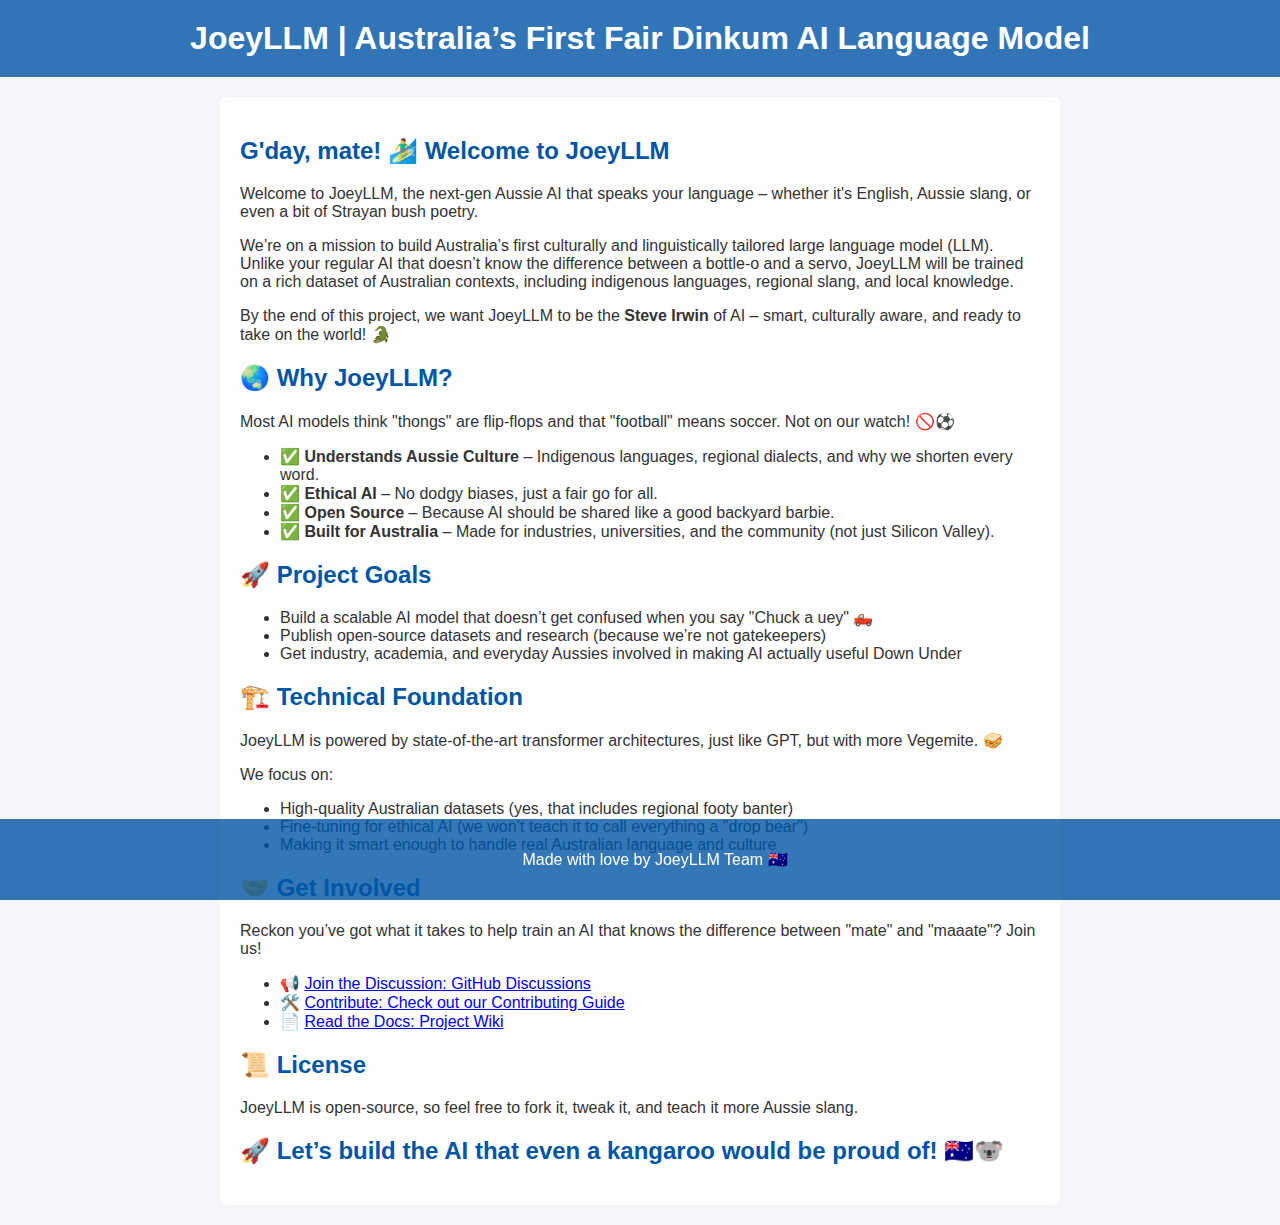
==== testwebsiteunesh.html @ 7530ae2b "Update testwebsiteunesh.html" ====
<!DOCTYPE html>
<html lang="en">
<head>
    <meta charset="UTF-8">
    <meta name="viewport" content="width=device-width, initial-scale=1.0">
    <meta http-equiv="X-UA-Compatible" content="ie=edge">
    <title>JoeyLLM | Australia’s First Fair Dinkum AI Language Model</title>
    <style>
        body {
            font-family: Arial, sans-serif;
            margin: 0;
            padding: 0;
            background-color: #f4f4f9;
            color: #333;
            background-image: url('https://www.reddit.com/r/wildlifephotography/comments/1icoln4/hello_sweet_one_joey_baby_kangaroo_still_in_the/#lightbox'); /* Path to the baby kangaroo image */
            background-size: cover; /* Make sure the image covers the whole screen */
            background-position: center; /* Center the image */
            background-attachment: fixed; /* Keep the background fixed while scrolling */
        }
        header {
            background-color: rgba(0, 85, 165, 0.8); /* Semi-transparent background for header */
            color: white;
            padding: 20px;
            text-align: center;
        }
        header h1 {
            margin: 0;
        }
        .content {
            padding: 20px;
            background-color: rgba(255, 255, 255, 0.9); /* Semi-transparent background for content */
            border-radius: 8px;
            max-width: 800px;
            margin: 20px auto;
        }
        .content h2 {
            color: #0055a5;
        }
        .emoji {
            font-size: 2em;
        }
        .highlight {
            background-color: #ffcc00;
            padding: 0.5em;
            border-radius: 5px;
        }
        footer {
            background-color: rgba(0, 85, 165, 0.8);
            color: white;
            text-align: center;
            padding: 15px;
            position: fixed;
            width: 100%;
            bottom: 0;
        }
    </style>
</head>
<body>

<header>
    <h1>JoeyLLM | Australia’s First Fair Dinkum AI Language Model</h1>
</header>

<div class="content">
    <h2>G'day, mate! 🏄‍♂️ Welcome to JoeyLLM</h2>
    <p>Welcome to JoeyLLM, the next-gen Aussie AI that speaks your language – whether it's English, Aussie slang, or even a bit of Strayan bush poetry.</p>
    
    <p>We’re on a mission to build Australia’s first culturally and linguistically tailored large language model (LLM). Unlike your regular AI that doesn’t know the difference between a bottle-o and a servo, JoeyLLM will be trained on a rich dataset of Australian contexts, including indigenous languages, regional slang, and local knowledge.</p>
    
    <p>By the end of this project, we want JoeyLLM to be the <strong>Steve Irwin</strong> of AI – smart, culturally aware, and ready to take on the world! 🐊</p>
    
    <h2>🌏 Why JoeyLLM?</h2>
    <p>Most AI models think "thongs" are flip-flops and that "football" means soccer. Not on our watch! 🚫⚽</p>

    <ul>
        <li><strong>✅ Understands Aussie Culture</strong> – Indigenous languages, regional dialects, and why we shorten every word.</li>
        <li><strong>✅ Ethical AI</strong> – No dodgy biases, just a fair go for all.</li>
        <li><strong>✅ Open Source</strong> – Because AI should be shared like a good backyard barbie.</li>
        <li><strong>✅ Built for Australia</strong> – Made for industries, universities, and the community (not just Silicon Valley).</li>
    </ul>

    <h2>🚀 Project Goals</h2>
    <ul>
        <li>Build a scalable AI model that doesn’t get confused when you say "Chuck a uey" 🛻</li>
        <li>Publish open-source datasets and research (because we’re not gatekeepers)</li>
        <li>Get industry, academia, and everyday Aussies involved in making AI actually useful Down Under</li>
    </ul>

    <h2>🏗️ Technical Foundation</h2>
    <p>JoeyLLM is powered by state-of-the-art transformer architectures, just like GPT, but with more Vegemite. 🥪</p>
    <p>We focus on:</p>
    <ul>
        <li>High-quality Australian datasets (yes, that includes regional footy banter)</li>
        <li>Fine-tuning for ethical AI (we won’t teach it to call everything a "drop bear")</li>
        <li>Making it smart enough to handle real Australian language and culture</li>
    </ul>

    <h2>🤝 Get Involved</h2>
    <p>Reckon you’ve got what it takes to help train an AI that knows the difference between "mate" and "maaate"? Join us!</p>
    <ul>
        <li>📢 <a href="https://github.com/JoeyLLM" target="_blank">Join the Discussion: GitHub Discussions</a></li>
        <li>🛠️ <a href="https://github.com/JoeyLLM/contribute" target="_blank">Contribute: Check out our Contributing Guide</a></li>
        <li>📄 <a href="https://github.com/JoeyLLM/wiki" target="_blank">Read the Docs: Project Wiki</a></li>
    </ul>

    <h2>📜 License</h2>
    <p>JoeyLLM is open-source, so feel free to fork it, tweak it, and teach it more Aussie slang.</p>

    <h2>🚀 Let’s build the AI that even a kangaroo would be proud of! 🇦🇺🐨</h2>
</div>

<footer>
    <p>Made with love by JoeyLLM Team 🇦🇺</p>
</footer>

</body>
</html>
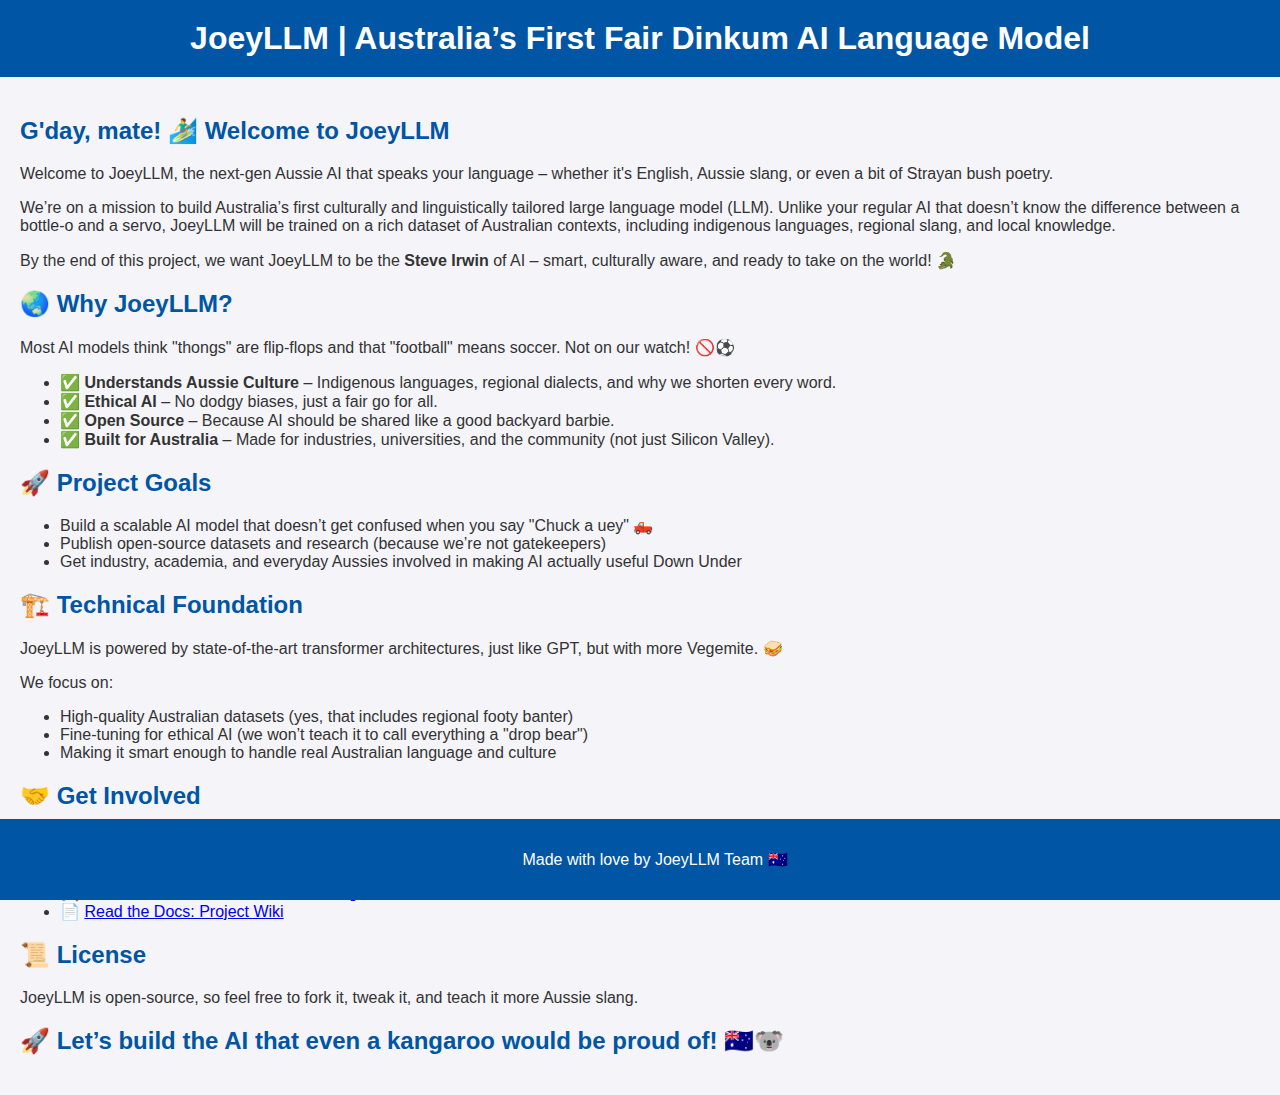
==== commit 0a68508a: "Update testwebsiteunesh.html" ====
--- a/testwebsiteunesh.html
+++ b/testwebsiteunesh.html
@@ -12,13 +12,9 @@
             padding: 0;
             background-color: #f4f4f9;
             color: #333;
-            background-image: url('https://www.reddit.com/r/wildlifephotography/comments/1icoln4/hello_sweet_one_joey_baby_kangaroo_still_in_the/#lightbox'); /* Path to the baby kangaroo image */
-            background-size: cover; /* Make sure the image covers the whole screen */
-            background-position: center; /* Center the image */
-            background-attachment: fixed; /* Keep the background fixed while scrolling */
         }
         header {
-            background-color: rgba(0, 85, 165, 0.8); /* Semi-transparent background for header */
+            background-color: #0055a5;
             color: white;
             padding: 20px;
             text-align: center;
@@ -28,10 +24,6 @@
         }
         .content {
             padding: 20px;
-            background-color: rgba(255, 255, 255, 0.9); /* Semi-transparent background for content */
-            border-radius: 8px;
-            max-width: 800px;
-            margin: 20px auto;
         }
         .content h2 {
             color: #0055a5;
@@ -45,7 +37,7 @@
             border-radius: 5px;
         }
         footer {
-            background-color: rgba(0, 85, 165, 0.8);
+            background-color: #0055a5;
             color: white;
             text-align: center;
             padding: 15px;
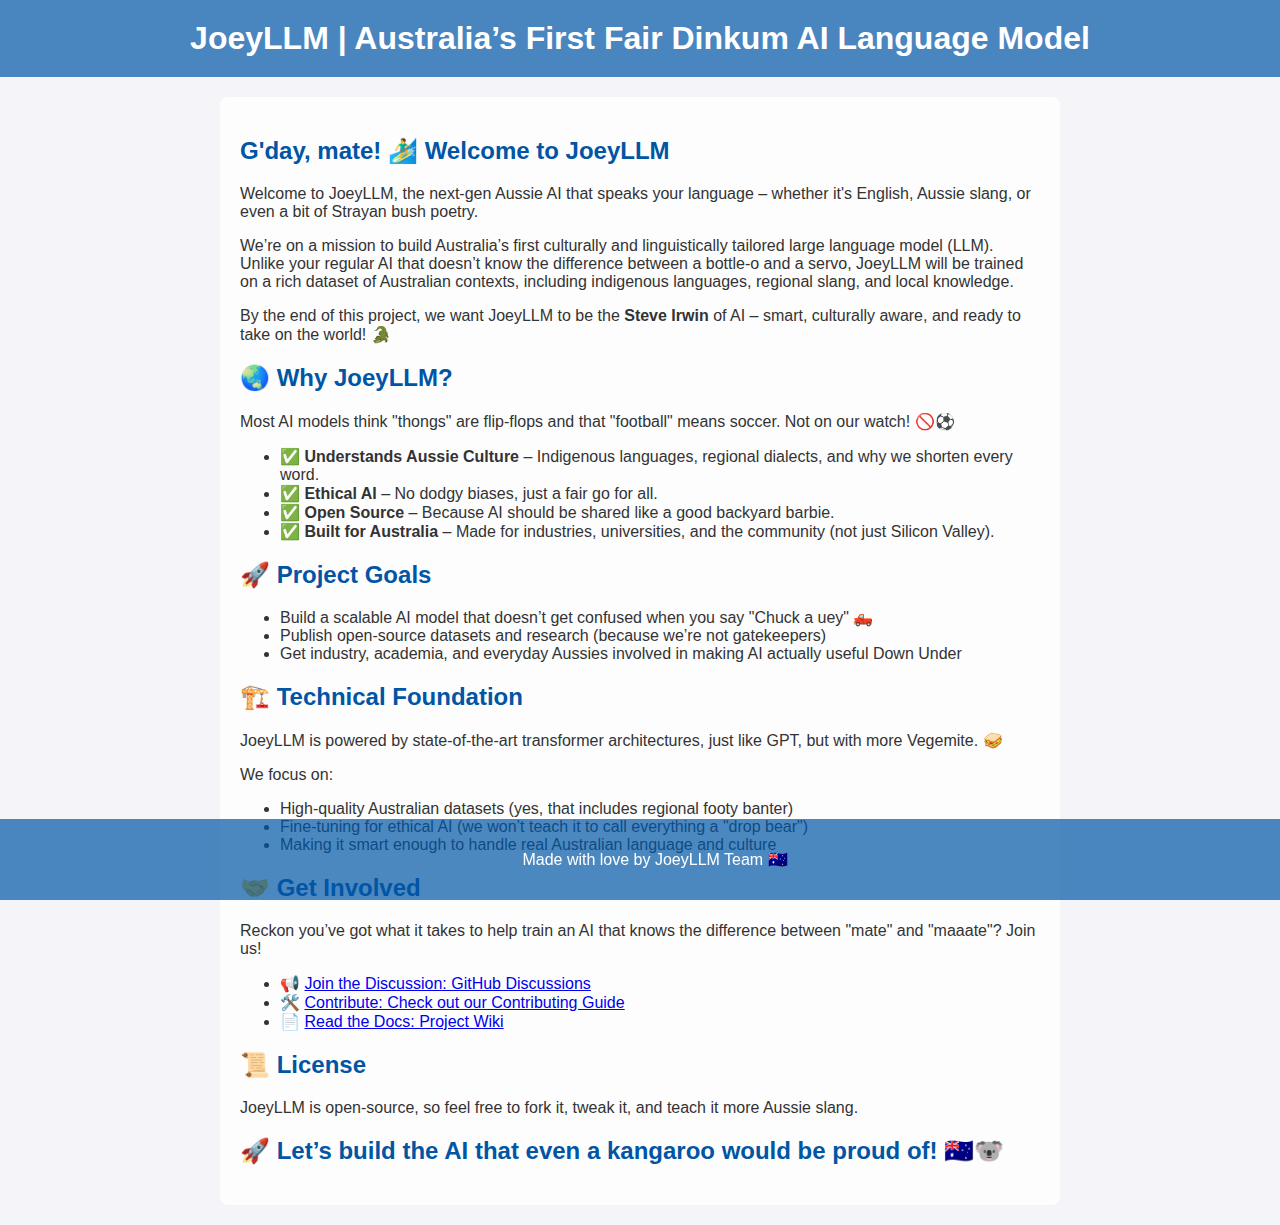
==== commit 0f343766: "Update testwebsiteunesh.html" ====
--- a/testwebsiteunesh.html
+++ b/testwebsiteunesh.html
@@ -12,9 +12,14 @@
             padding: 0;
             background-color: #f4f4f9;
             color: #333;
+            background-image: url('https://i.redd.it/2wqp59t4zvfe1.jpeg'); /* Path to the baby kangaroo image */
+            background-size: cover; /* Ensure the image covers the whole page */
+            background-position: center; /* Keep the image centered */
+            background-attachment: fixed; /* Fix the background while scrolling */
+            background-blur: 5px; /* Optionally add a blur to the background */
         }
         header {
-            background-color: #0055a5;
+            background-color: rgba(0, 85, 165, 0.7); /* Semi-transparent background */
             color: white;
             padding: 20px;
             text-align: center;
@@ -24,6 +29,10 @@
         }
         .content {
             padding: 20px;
+            background-color: rgba(255, 255, 255, 0.8); /* Semi-transparent white background */
+            border-radius: 8px;
+            max-width: 800px;
+            margin: 20px auto;
         }
         .content h2 {
             color: #0055a5;
@@ -31,13 +40,8 @@
         .emoji {
             font-size: 2em;
         }
-        .highlight {
-            background-color: #ffcc00;
-            padding: 0.5em;
-            border-radius: 5px;
-        }
         footer {
-            background-color: #0055a5;
+            background-color: rgba(0, 85, 165, 0.7); /* Semi-transparent footer background */
             color: white;
             text-align: center;
             padding: 15px;
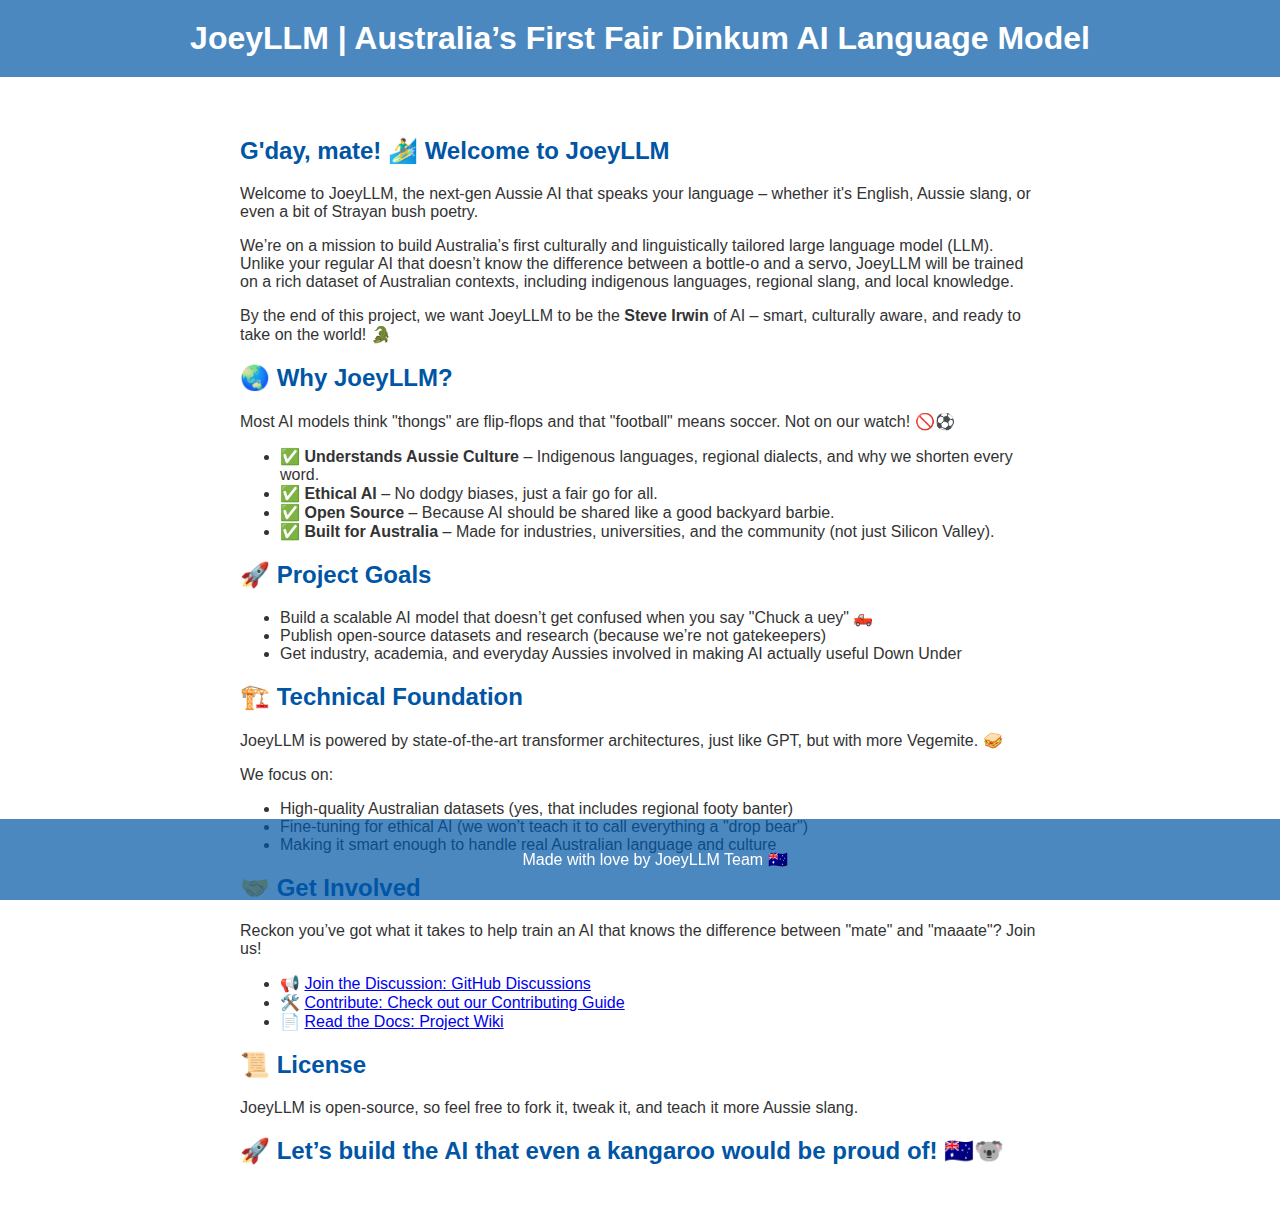
==== commit 6aa67b35: "Update testwebsiteunesh.html" ====
--- a/testwebsiteunesh.html
+++ b/testwebsiteunesh.html
@@ -10,9 +10,9 @@
             font-family: Arial, sans-serif;
             margin: 0;
             padding: 0;
-            background-color: #f4f4f9;
+            background-color:f #78866B;
             color: #333;
-            background-image: url('https://i.redd.it/2wqp59t4zvfe1.jpeg'); /* Path to the baby kangaroo image */
+            background-image: url('2wqp59t4zvfe1.jpeg'); /* Path to the baby kangaroo image */
             background-size: cover; /* Ensure the image covers the whole page */
             background-position: center; /* Keep the image centered */
             background-attachment: fixed; /* Fix the background while scrolling */
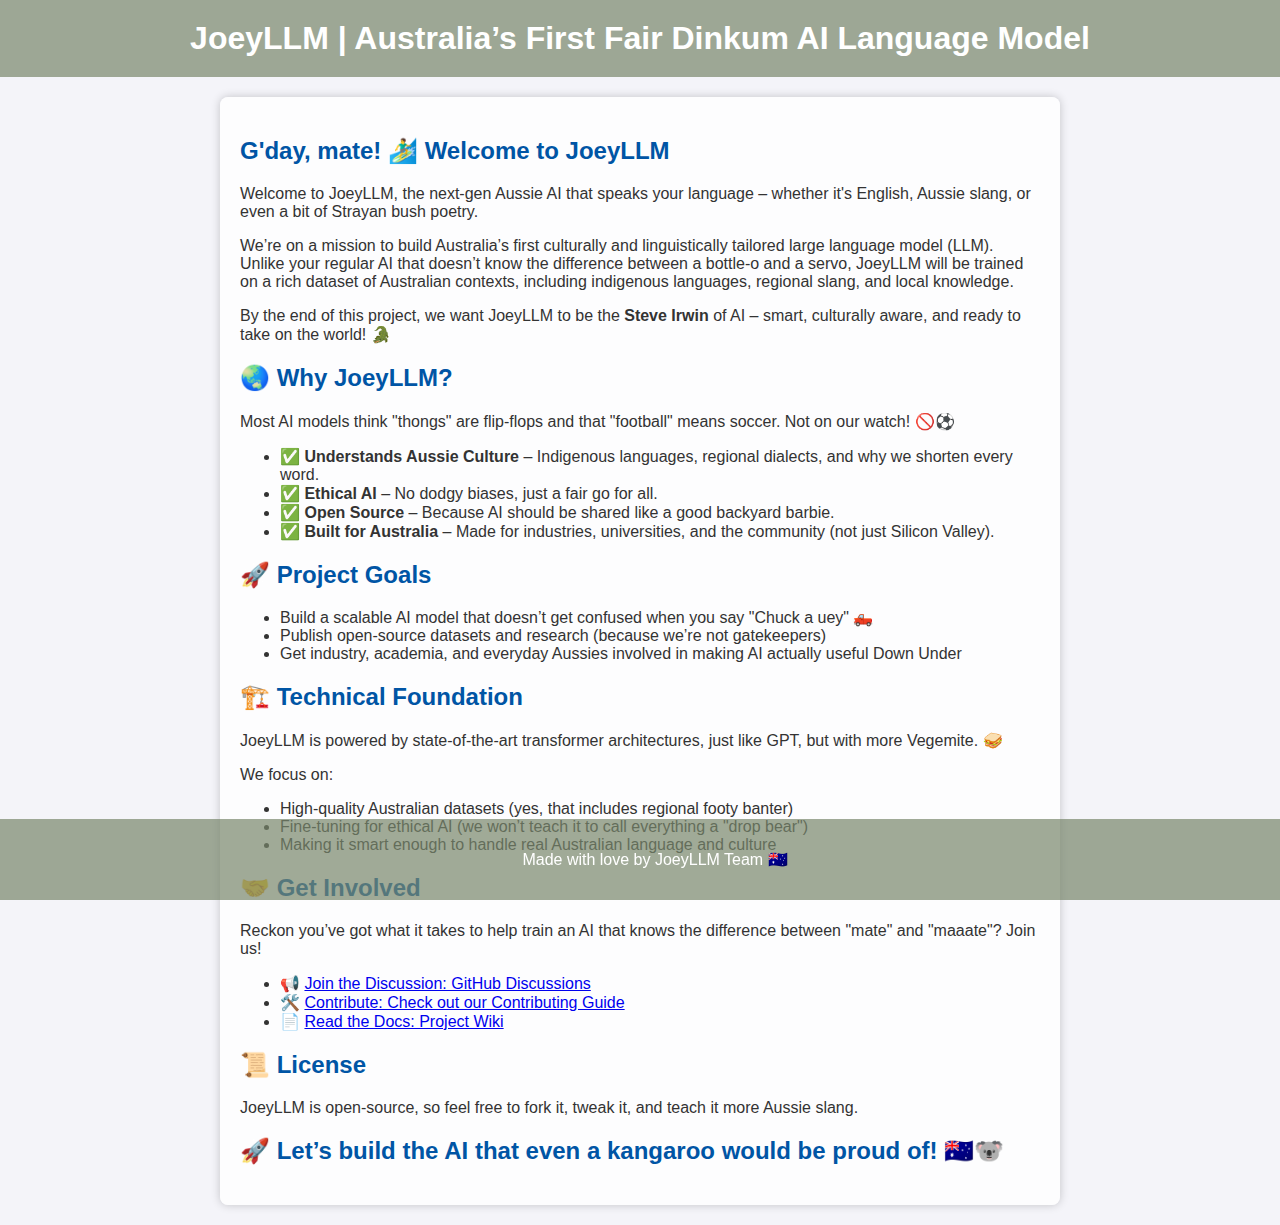
==== commit e445cc9a: "Update testwebsiteunesh.html" ====
--- a/testwebsiteunesh.html
+++ b/testwebsiteunesh.html
@@ -10,38 +10,41 @@
             font-family: Arial, sans-serif;
             margin: 0;
             padding: 0;
-            background-color:f #78866B;
+            background-color: #f4f4f9;
             color: #333;
-            background-image: url('2wqp59t4zvfe1.jpeg'); /* Path to the baby kangaroo image */
+            background-image: url('2wqp59t4zvfe1.jpeg'); /* Baby Kangaroo Image */
             background-size: cover; /* Ensure the image covers the whole page */
             background-position: center; /* Keep the image centered */
             background-attachment: fixed; /* Fix the background while scrolling */
-            background-blur: 5px; /* Optionally add a blur to the background */
+            background-blur: 5px; /* Optional: Add blur effect to the background */
         }
+
         header {
-            background-color: rgba(0, 85, 165, 0.7); /* Semi-transparent background */
+            background-color: rgba(120, 134, 107, 0.7); /* Savannah Green background */
             color: white;
             padding: 20px;
             text-align: center;
         }
+
         header h1 {
             margin: 0;
         }
+
         .content {
             padding: 20px;
             background-color: rgba(255, 255, 255, 0.8); /* Semi-transparent white background */
             border-radius: 8px;
             max-width: 800px;
             margin: 20px auto;
+            box-shadow: 0px 0px 10px rgba(0,0,0,0.2); /* Optional: Add shadow for better readability */
         }
+
         .content h2 {
             color: #0055a5;
         }
-        .emoji {
-            font-size: 2em;
-        }
+
         footer {
-            background-color: rgba(0, 85, 165, 0.7); /* Semi-transparent footer background */
+            background-color: rgba(120, 134, 107, 0.7); /* Savannah Green footer */
             color: white;
             text-align: center;
             padding: 15px;
